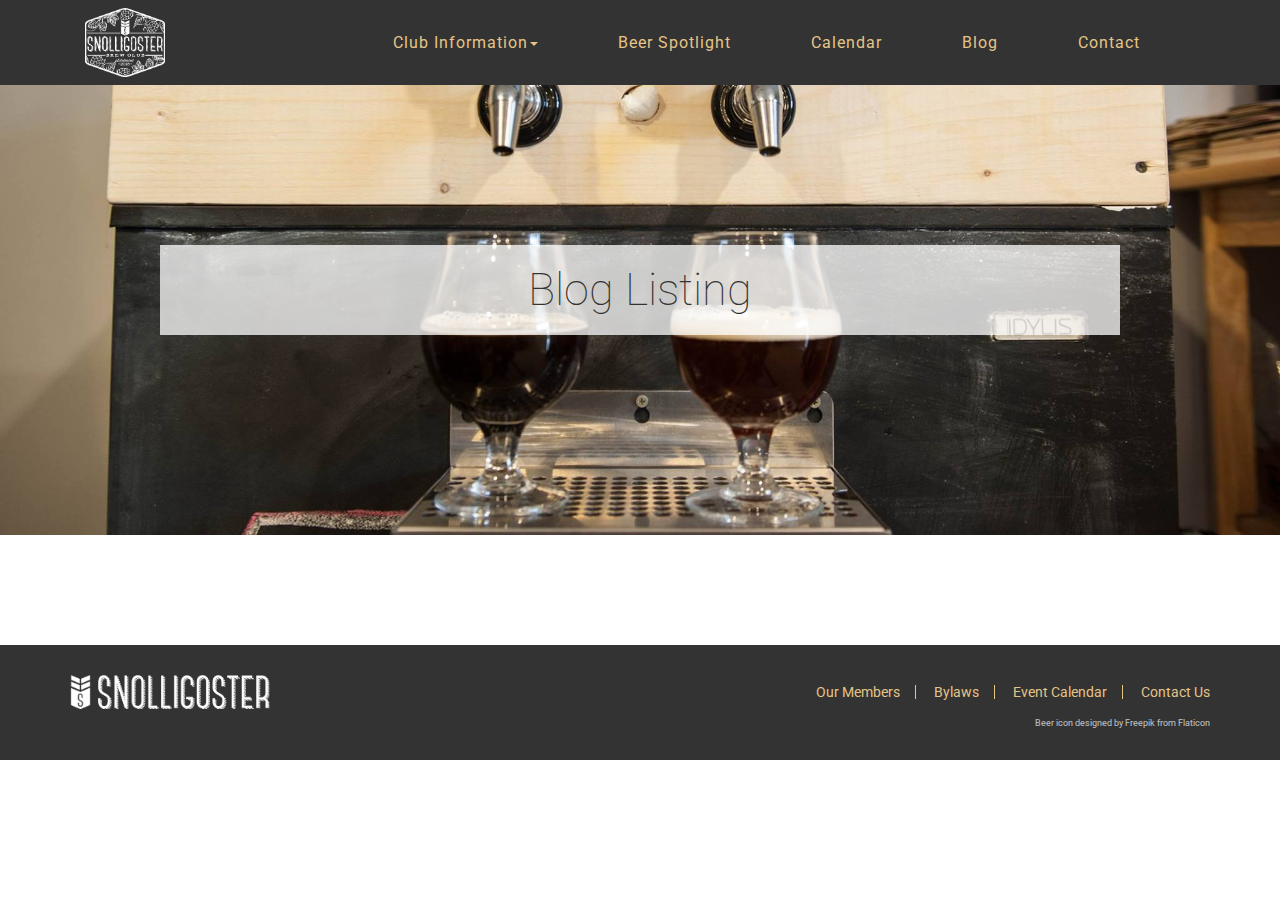
==== _html/blog_listing.html @ 0b287846 "Initial commit - all files" ====
<!DOCTYPE html>
<html lang="en">
<head>
  <meta charset="UTF-8">
  <title>Blog - Snolligoster Homebrew Club</title>

  <!--<link href="https://fonts.googleapis.com/css?family=Droid+Sans|Droid+Serif" rel="stylesheet">-->
  <link href='http://fonts.googleapis.com/css?family=Roboto:100,400,300,500,700' rel='stylesheet' type='text/css'>
  <link rel="icon" href="../img/favicon.ico" type="image/x-icon">
  <link href="../css/main.css" rel="stylesheet">

</head>
<body>
<header>
  <div class="container">
    <nav>
      <div class="container-fluid">
        <!-- Brand and toggle get grouped for better mobile display -->
        <div class="navbar-header">
          <button type="button" class="navbar-toggle collapsed" data-toggle="collapse" data-target="#bs-example-navbar-collapse-1" aria-expanded="false">
            <span class="sr-only">Toggle navigation</span>
            <span class="icon-bar"></span>
            <span class="icon-bar"></span>
            <span class="icon-bar"></span>
          </button>
          <a class="navbar-brand" href="index.html">
            <img src="../img/SNOLLIGOSTER-white.png" alt="Snolligoster Logo">
          </a>
        </div>

        <!-- Collect the nav links, forms, and other content for toggling -->
        <div class="collapse navbar-collapse" id="bs-example-navbar-collapse-1">
          <ul class="nav navbar-nav">
            <li class="dropdown">
              <a href="#" class="dropdown-toggle" data-toggle="dropdown" role="button" aria-haspopup="true" aria-expanded="false">Club Information<span class="caret"></span></a>
              <ul class="dropdown-menu">
                <li><a href="history.html">History</a></li>
                <li><a href="bylaws.html">Bylaws</a></li>
                <li><a href="members.html">Member Biographies</a></li>
              </ul>
            </li>
            <li><a href="beer_spotlight.html">Beer Spotlight</a></li>
            <li><a href="calendar.html">Calendar</a></li>
            <li><a href="blog_listing.html">Blog</a></li>
            <li><a href="contact.html">Contact</a></li>
          </ul>
        </div><!-- /.navbar-collapse -->
      </div><!-- /.container-fluid -->
    </nav>
  </div>
</header>
<div class="page-wrapper blog-listing">
  <div class="hero" style="background-image:url(../img/hero_beers.jpg); background-position: center 85%;">
    <h1>Blog Listing</h1>
  </div>
  <div class="container">
    <div class="row">
      <div class="col-md-12">

      </div>
    </div>
  </div>
</div>
<footer>
  <div class="container">
    <div class="row">
      <div class="col-md-3">
        <img src="../img/logo_long.png">
      </div>
      <div class="col-md-9">
        <div class="link-group">
          <a href="members.html">Our Members</a>
          <a href="bylaws.html">Bylaws</a>
          <a href="calendar.html">Event Calendar</a>
          <a href="contact.html">Contact Us</a>
        </div>
        <span>Beer icon designed by Freepik from Flaticon</span>
      </div>
    </div>
  </div>
</footer>
<script src="https://ajax.googleapis.com/ajax/libs/jquery/1.11.0/jquery.min.js"></script>
<script src="https://maxcdn.bootstrapcdn.com/bootstrap/3.3.6/js/bootstrap.min.js"></script>
</body>
</html>
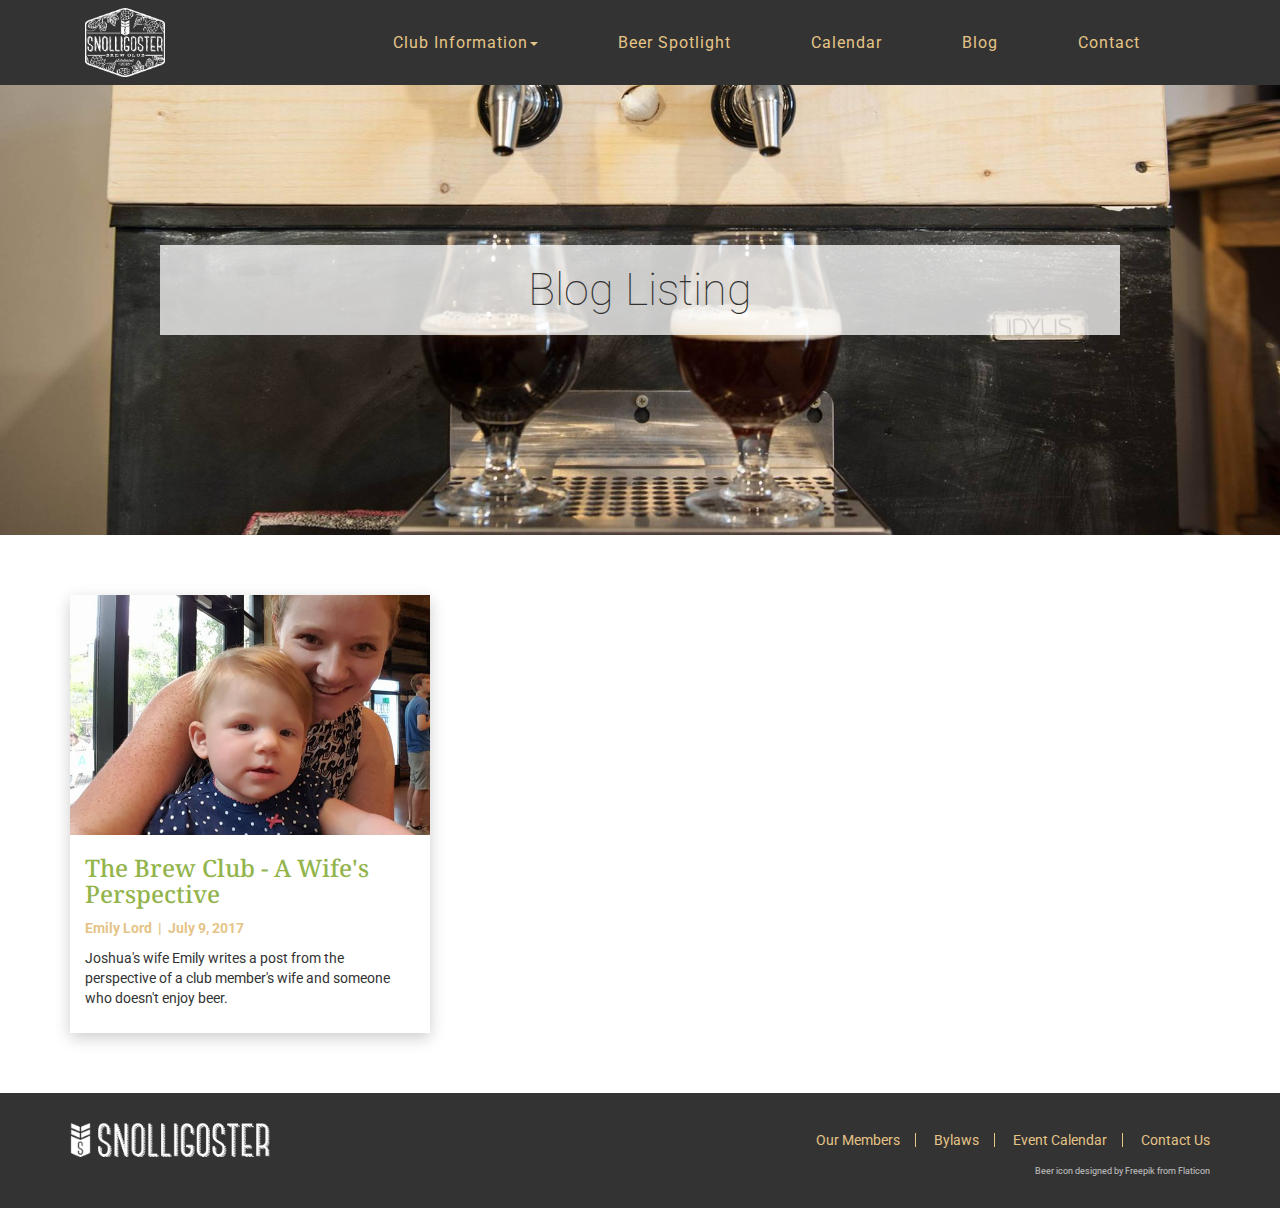
==== commit 059ebcf0: "New blog edits and bylaws PDF" ====
--- a/_html/blog_listing.html
+++ b/_html/blog_listing.html
@@ -2,12 +2,12 @@
 <html lang="en">
 <head>
   <meta charset="UTF-8">
-  <title>Blog - Snolligoster Homebrew Club</title>
+  <title>Blogs - Snolligoster Homebrew Club</title>
 
-  <!--<link href="https://fonts.googleapis.com/css?family=Droid+Sans|Droid+Serif" rel="stylesheet">-->
+  <link href="https://fonts.googleapis.com/css?family=Droid+Sans|Droid+Serif" rel="stylesheet">
   <link href='http://fonts.googleapis.com/css?family=Roboto:100,400,300,500,700' rel='stylesheet' type='text/css'>
+  <link href="../css/main.css" rel="stylesheet">
   <link rel="icon" href="../img/favicon.ico" type="image/x-icon">
-  <link href="../css/main.css" rel="stylesheet">
 
 </head>
 <body>
@@ -50,13 +50,21 @@
   </div>
 </header>
 <div class="page-wrapper blog-listing">
-  <div class="hero" style="background-image:url(../img/hero_beers.jpg); background-position: center 85%;">
+  <div class="hero" style="background-image:url(../img/hero_beers.jpg); background-position: center 85%; margin-bottom: 60px;">
     <h1>Blog Listing</h1>
   </div>
   <div class="container">
     <div class="row">
       <div class="col-md-12">
-
+        <div class="blog-list-wrapper">
+          <a href="blogs/brew-club-wife-perspective.html" class="blog-card">
+            <div class="wrapper">
+              <img src="../img/blogs/emily-emerson.jpg">
+              <h3>The Brew Club - A Wife's Perspective</h3>
+              <p><strong>Emily Lord &nbsp;|&nbsp; July 9, 2017</strong></p>
+              <p>Joshua's wife Emily writes a post from the perspective of a club member's wife and someone who doesn't enjoy beer.</p>
+            </div>
+        </div>
       </div>
     </div>
   </div>
@@ -81,5 +89,9 @@
 </footer>
 <script src="https://ajax.googleapis.com/ajax/libs/jquery/1.11.0/jquery.min.js"></script>
 <script src="https://maxcdn.bootstrapcdn.com/bootstrap/3.3.6/js/bootstrap.min.js"></script>
+<script src="../js/jquery.matchHeight.js"></script>
+<script>
+  $('.blog-card').matchHeight(true);
+</script>
 </body>
 </html>